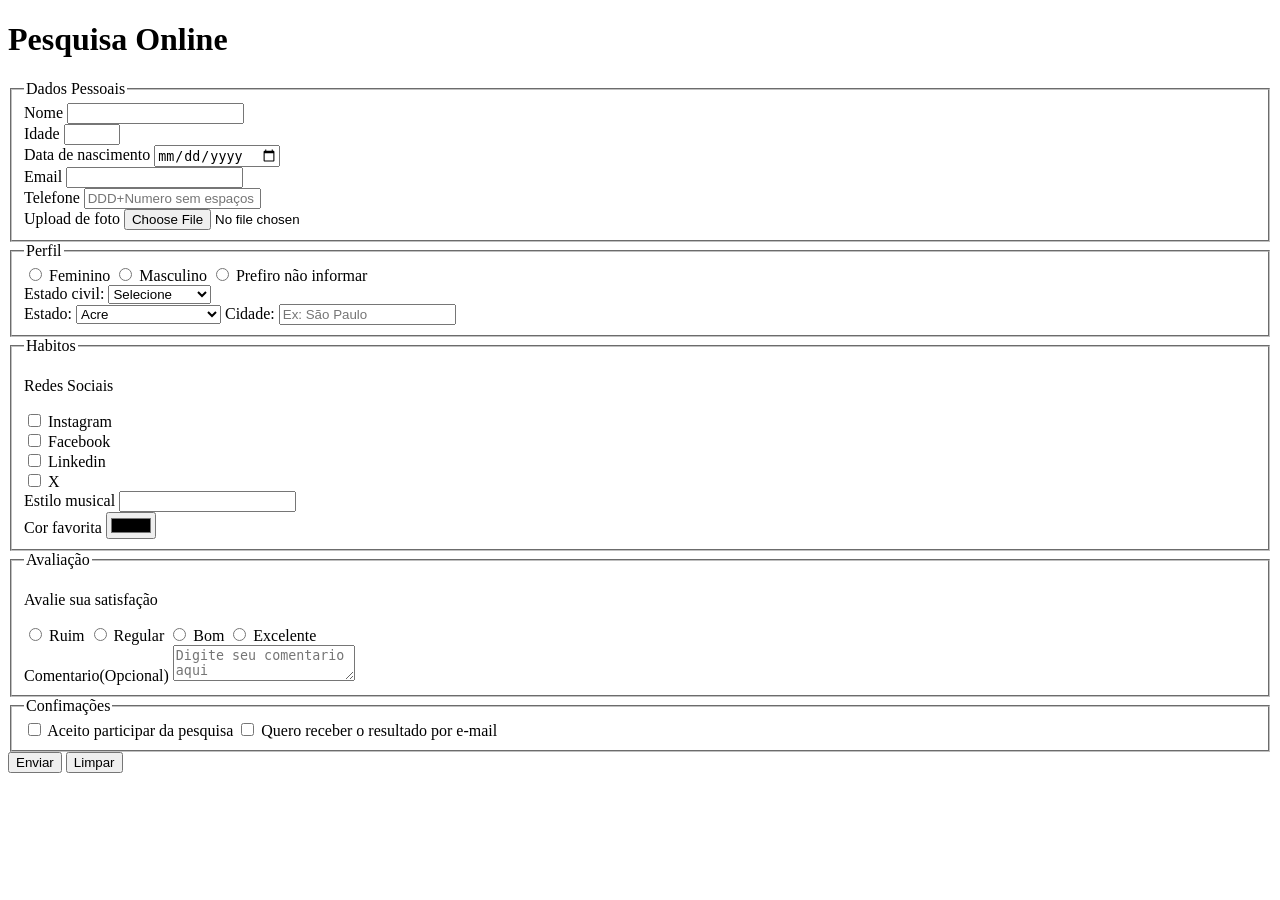
==== index.html @ 90f65c26 "Adicionado favIcon" ====
<!DOCTYPE html>
<html lang="pt-br">
<head>
    <meta charset="UTF-8">
    <meta name="viewport" content="width=device-width, initial-scale=1.0">
    <title>Pesquisa Culturama</title>
    <link rel="stylesheet" href="css/style.css">
    <link rel="shortcut icon" href="favicon.ico" type="image/x-icon">
</head>
<body>
    <header>
        <h1>Pesquisa Online</h1>
    </header>
    <section>
        <form action="" method="get">
            <fieldset>
                <legend>Dados Pessoais</legend>

                <label for="name">Nome</label>
                <input id="name" type="text" name="userName" required>
                <br>
                <label for="age">Idade</label>
                <input id="age" type="number" name="userAges" min="12" max="100" required>
                <br>
                <label for="birthDate">Data de nascimento</label>
                <input id="birthDate" type="date" name="userBirthDate">
                <br>
                <label for="email">Email</label>
                <input id="email" type="email" name="userEmail" required>
                <br>
                <label for="phoneNumber">Telefone</label>
                <input id="phoneNumber" type="tel" name="userPhoneNumber" pattern="[0-9]{11}" placeholder="DDD+Numero sem espaços">
                <br>
                <label for="image">Upload de foto</label>
                <input id="iamge" type="file" accept="image/*" name="userImage">
            </fieldset>

            <fieldset>
                <legend>Perfil</legend>

                <input id="fem" type="radio" name="userGender" value="Feminino">
                <label for="fem">Feminino</label>

                <input id="masc" type="radio" name="userGender" value="Masculino">
                <label for="masc">Masculino</label>

                <input id="notInfo" type="radio" name="userGender" value="notInformed">
                <label for="notInfo">Prefiro não informar</label>
                <br>    

                <label for="statusCivil">Estado civil:</label>
                <select name="maritalStatus" id="statusCivil">
                    <option value="notInformed">Selecione</option>
                    <option value="casado">Casado</option>
                    <option value="solteiro">Solteiro</option>
                    <option value="divorciado">Divorciado</option>
                    <option value="casado">União estavel</option>
                </select>
                <br>
                <label for="state">Estado:</label>
                <select name="userState" id="state">
                    <option value="AC">Acre</option>
                    <option value="AL">Alagoas</option>
                    <option value="AP">Amapá</option>
                    <option value="AM">Amazonas</option>
                    <option value="BA">Bahia</option>
                    <option value="CE">Ceará</option>
                    <option value="DF">Distrito Federal</option>
                    <option value="ES">Espírito Santo</option>
                    <option value="GO">Goiás</option>
                    <option value="MA">Maranhão</option>
                    <option value="MT">Mato Grosso</option>
                    <option value="MS">Mato Grosso do Sul</option>
                    <option value="MG">Minas Gerais</option>
                    <option value="PA">Pará</option>
                    <option value="PB">Paraíba</option>
                    <option value="PR">Paraná</option>
                    <option value="PE">Pernambuco</option>
                    <option value="PI">Piauí</option>
                    <option value="RJ">Rio de Janeiro</option>
                    <option value="RN">Rio Grande do Norte</option>
                    <option value="RS">Rio Grande do Sul</option>
                    <option value="RO">Rondônia</option>
                    <option value="RR">Roraima</option>
                    <option value="SC">Santa Catarina</option>
                    <option value="SP">São Paulo</option>
                    <option value="SE">Sergipe</option>
                    <option value="TO">Tocantins</option>
                </select>

                <label for="city">Cidade:</label>
                <input type="text" placeholder="Ex: São Paulo" name="userity" id="city">
            </fieldset>
                
            <fieldset>
                <legend>Habitos</legend>

                <p>Redes Sociais</p>
                <input id="instagram" type="checkbox" name="social" value="instagram">
                <label for="instagram">Instagram</label>
                <br>
                <input id="facebook" type="checkbox" name="social" value="facebook">
                <label for="facebook">Facebook</label>
                <br>
                <input id="linkedin" type="checkbox" name="social" value="linkedin">
                <label for="linkedin">Linkedin</label>
                <br>
                <input id="X" type="checkbox" name="social" value="X">
                <label for="X">X</label>
                <br>
                <label for="musicStyle">Estilo musical</label>
                <input list="styleTypes" type="text" id="musicStyle" name="music">
                <datalist id="styleTypes">
                    <option value="Rock">
                    <option value="Sertanejo">
                    <option value="Funk">
                    <option value="Samba">
                </datalist>
                <br>
                <label for="favoriteColor">Cor favorita</label>
                <input type="color" name="userFavoriteColor" id="favoriteColor">
            </fieldset>

            <fieldset>
                <legend>Avaliação</legend>

                <p>Avalie sua satisfação</p>
                <input type="radio" name="gradeUser" id="ruim" value="ruim">
                <label for="ruim">Ruim</label>
                <input type="radio" name="gradeUser" id="regular" value="regular">
                <label for="regular">Regular</label>
                <input type="radio" name="gradeUser" id="bom" value="boa">
                <label for="bom">Bom</label>
                <input type="radio" name="gradeUser" id="excelente" value="excelente">
                <label for="excelente">Excelente</label>
                <br>
                <label for="comment">Comentario(Opcional)</label>
                <textarea name="commentUser" id="comment" placeholder="Digite seu comentario aqui"></textarea>
            </fieldset>

            <fieldset>
                <legend>Confimações</legend>

                <input type="checkbox" name="userLGPD" id="userLPGDTerm" value="confirmed" required>
                <label for="userLPGDTerm">Aceito participar da pesquisa</label>

                <input type="checkbox" name="userGetResult" id="userResult" value="confirmed">
                <label for="userResult">Quero receber o resultado por e-mail</label>
            </fieldset>


            <button type="submit">Enviar</button>
            <button type="reset">Limpar</button>
        </form>
    </section>
</body>
</html>
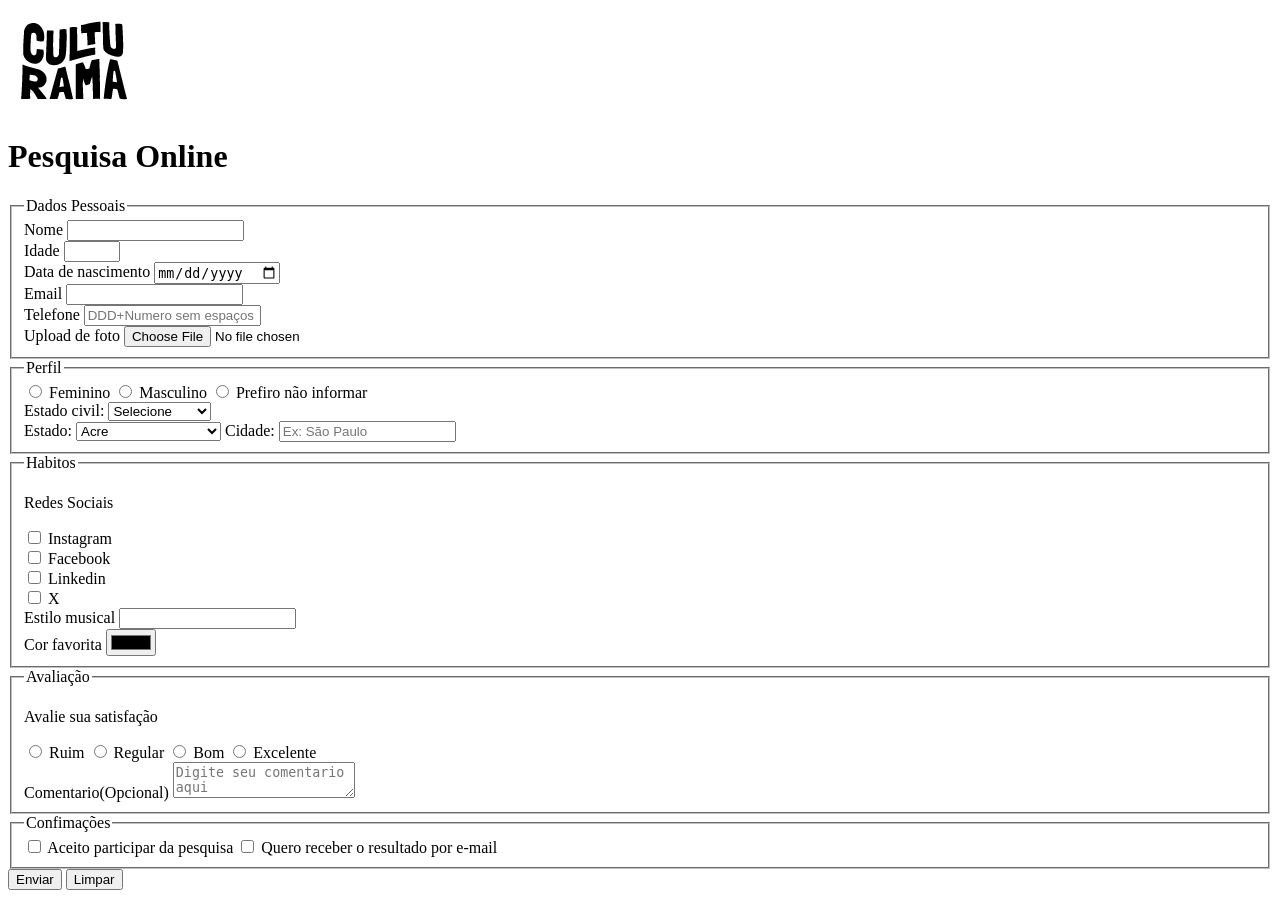
==== commit 413beb77: "Adicionado logo" ====
--- a/index.html
+++ b/index.html
@@ -9,6 +9,7 @@
 </head>
 <body>
     <header>
+        <img src="images/logo-culturama.png" alt="Logo Culturama">
         <h1>Pesquisa Online</h1>
     </header>
     <section>
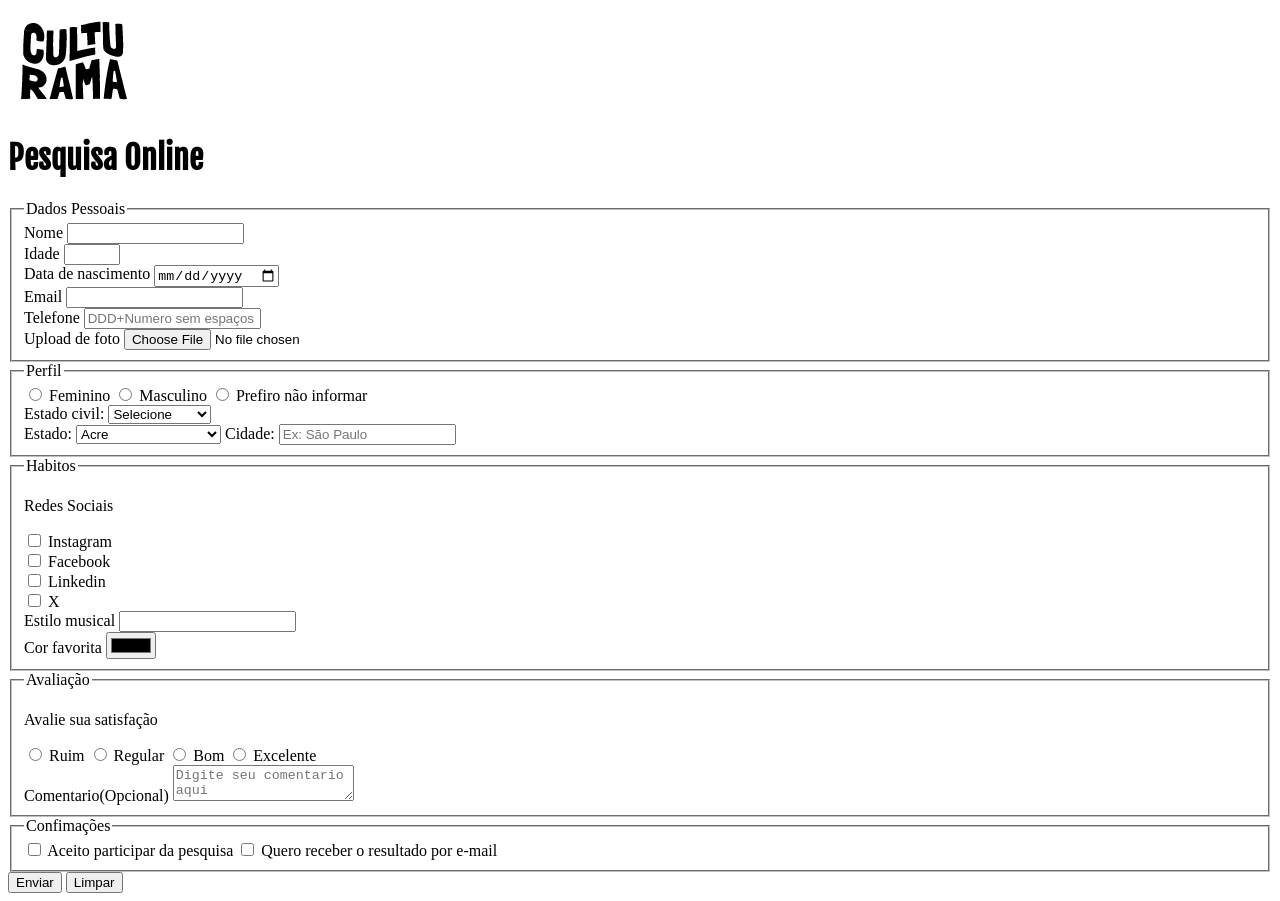
==== commit 48832bf0: "Adicionado fonts" ====
--- a/index.html
+++ b/index.html
@@ -6,6 +6,11 @@
     <title>Pesquisa Culturama</title>
     <link rel="stylesheet" href="css/style.css">
     <link rel="shortcut icon" href="favicon.ico" type="image/x-icon">
+
+    <link rel="preconnect" href="https://fonts.googleapis.com">
+    <link rel="preconnect" href="https://fonts.gstatic.com" crossorigin>
+    <link href="https://fonts.googleapis.com/css2?family=Fjalla+One&family=Poppins:ital,wght@0,100;0,200;0,300;0,400;0,500;0,600;0,700;0,800;0,900;1,100;1,200;1,300;1,400;1,500;1,600;1,700;1,800;1,900&family=Unbounded:wght@200..900&display=swap" rel="stylesheet">
+    <link href="https://fonts.googleapis.com/css2?family=Fjalla+One&family=Poppins:ital,wght@0,100;0,200;0,300;0,400;0,500;0,600;0,700;0,800;0,900;1,100;1,200;1,300;1,400;1,500;1,600;1,700;1,800;1,900&family=Unbounded:wght@200..900&family=Work+Sans:ital,wght@0,100..900;1,100..900&display=swap" rel="stylesheet">
 </head>
 <body>
     <header>
--- a/css/style.css
+++ b/css/style.css
@@ -0,0 +1,6 @@
+body{
+    font-family: 'Work sans' sans-serif;
+}
+h1{
+    font-family: 'Fjalla One';
+}
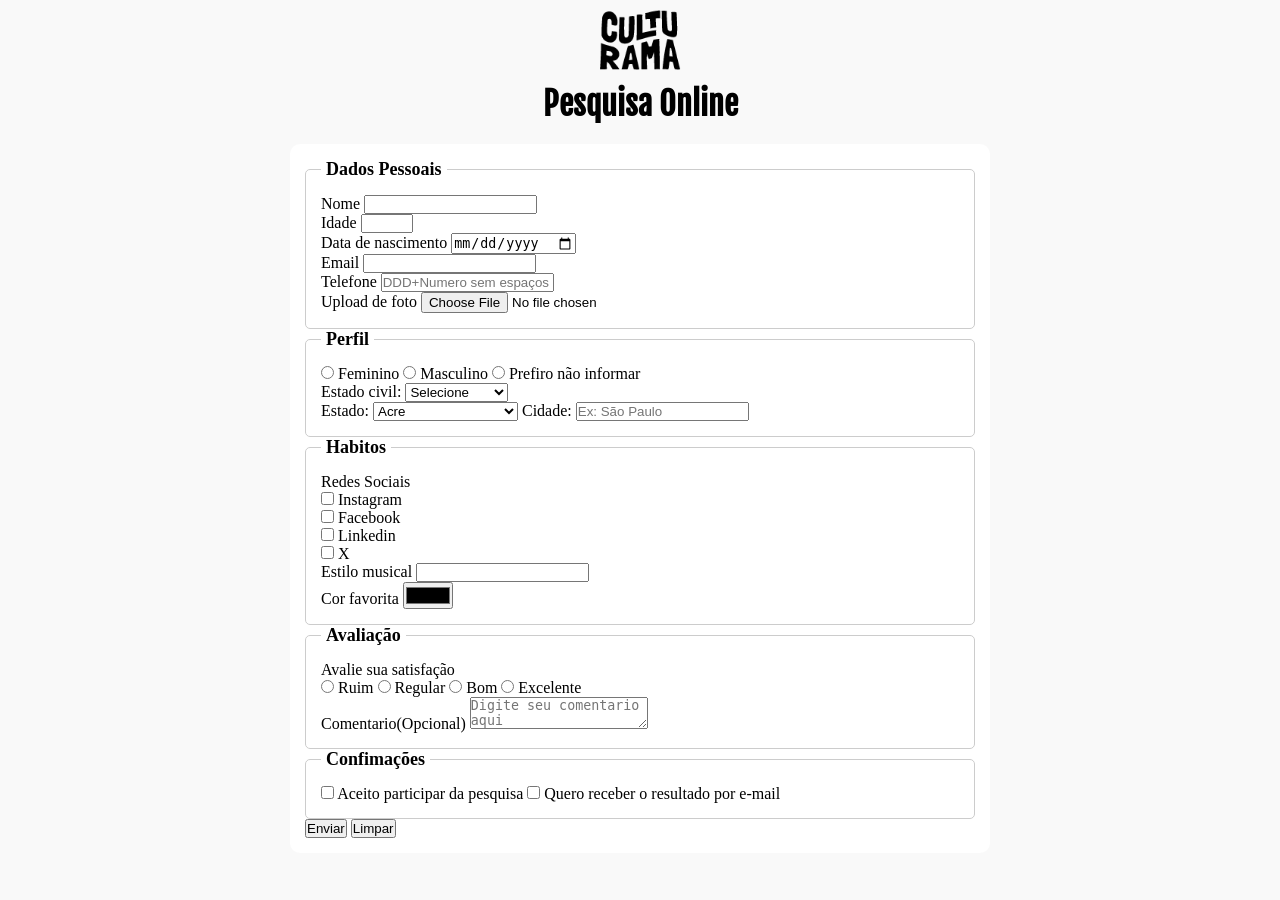
==== commit 13b5f4d9: "Css basico concluido" ====
--- a/index.html
+++ b/index.html
@@ -13,11 +13,12 @@
     <link href="https://fonts.googleapis.com/css2?family=Fjalla+One&family=Poppins:ital,wght@0,100;0,200;0,300;0,400;0,500;0,600;0,700;0,800;0,900;1,100;1,200;1,300;1,400;1,500;1,600;1,700;1,800;1,900&family=Unbounded:wght@200..900&family=Work+Sans:ital,wght@0,100..900;1,100..900&display=swap" rel="stylesheet">
 </head>
 <body>
-    <header>
-        <img src="images/logo-culturama.png" alt="Logo Culturama">
-        <h1>Pesquisa Online</h1>
-    </header>
-    <section>
+    <main>
+        <header>
+            <img src="images/logo-culturama.png" alt="Logo Culturama">
+            <h1>Pesquisa Online</h1>
+        </header>
+        <section>
         <form action="" method="get">
             <fieldset>
                 <legend>Dados Pessoais</legend>
@@ -158,6 +159,8 @@
             <button type="submit">Enviar</button>
             <button type="reset">Limpar</button>
         </form>
-    </section>
+        </section>
+    </main>
+    
 </body>
 </html>
--- a/css/style.css
+++ b/css/style.css
@@ -1,6 +1,47 @@
+*{
+    padding: 0px;
+    margin:0px;
+    box-sizing: border-box;
+}
+
 body{
+    background-color: #f9f9f9;
     font-family: 'Work sans' sans-serif;
 }
+
+main{
+    width: 100%;
+    max-width: 700px;
+    margin: 0 auto;
+}
+
+header{
+    text-align: center;
+    margin-bottom: 20px;
+}
+
+img{
+    width: 100px;
+}
+
 h1{
-    font-family: 'Fjalla One';
+    font-family: 'Fjalla One', sans-serif;
+}
+
+form{
+    background-color: #ffffff;
+    padding: 15px;
+    border-radius: 10px;
+}
+
+fieldset{
+    padding: 15px;
+    border: 1px solid #cccccc;
+    border-radius: 5px;
+}
+
+legend{
+    font-weight: bold;
+    font-size: 18px;
+    padding:0 5px;
 }
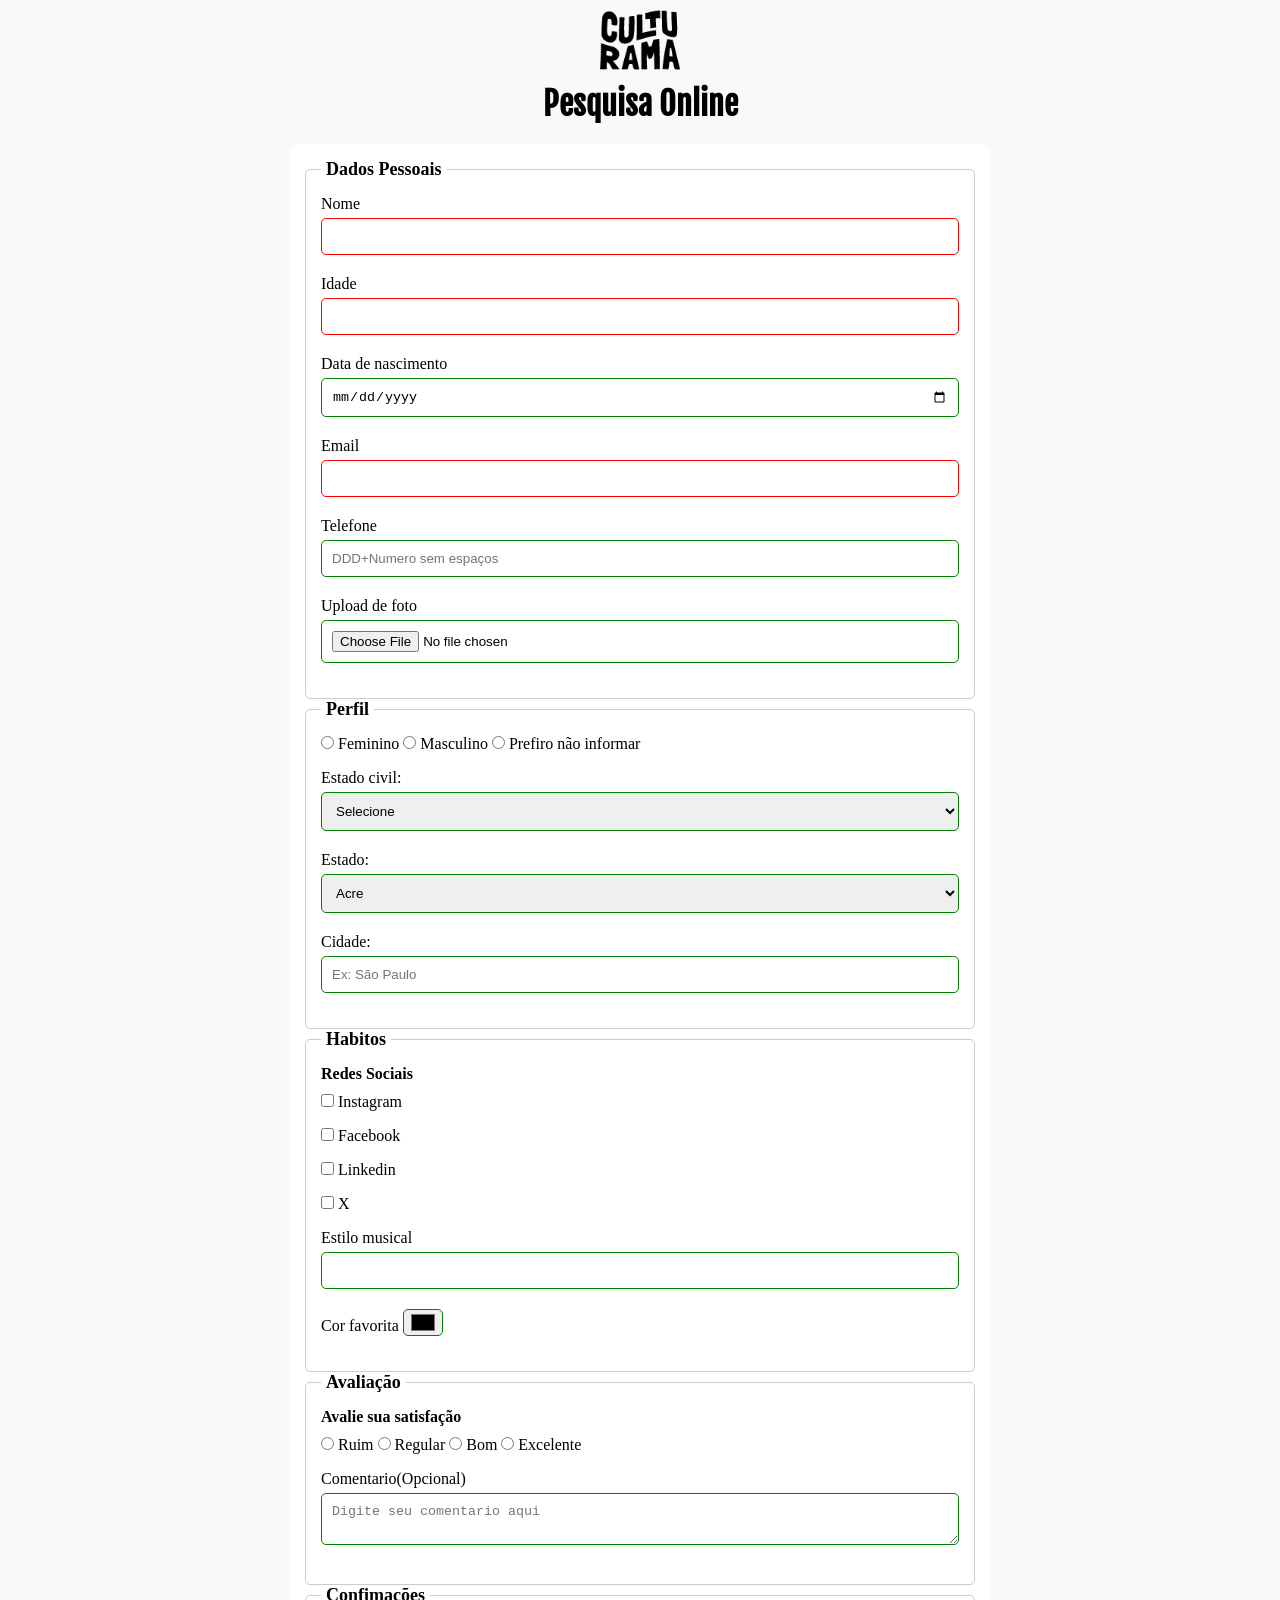
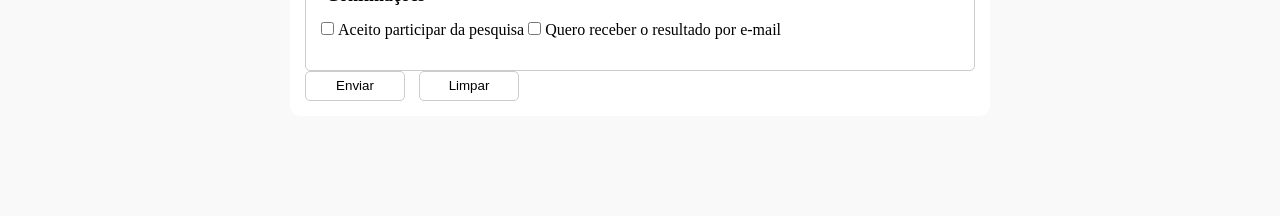
==== commit 2d898660: "Finalizado pagina de sucesso" ====
--- a/index.html
+++ b/index.html
@@ -19,7 +19,7 @@
             <h1>Pesquisa Online</h1>
         </header>
         <section>
-        <form action="" method="get">
+        <form action="pesquisa.html" method="get">
             <fieldset>
                 <legend>Dados Pessoais</legend>
 
--- a/css/style.css
+++ b/css/style.css
@@ -28,10 +28,16 @@
     font-family: 'Fjalla One', sans-serif;
 }
 
+p{
+    font-weight: bold;
+    margin-bottom: 10px;
+}
+
 form{
     background-color: #ffffff;
     padding: 15px;
     border-radius: 10px;
+    margin-bottom: 100px;
 }
 
 fieldset{
@@ -44,4 +50,63 @@
     font-weight: bold;
     font-size: 18px;
     padding:0 5px;
+}
+
+label{
+    display: inline-block;
+    margin-bottom:5px ;
+}
+
+input, select, textarea{
+    width: 100%;
+    padding: 10px;
+    margin-bottom: 20px;
+    border: 1px solid #cccccc;
+    border-radius: 5px;
+}
+
+textarea{
+    min-width: 100px;
+}
+
+input[type="radio"],
+input[type="checkbox"]{
+    width: auto;
+}
+
+input[type="color"]{
+    width: 40px;
+    padding: 0 5px;
+}
+
+input:invalid,
+select:invalid,
+textarea:invalid{
+    border-color: red;
+}
+
+input:valid,
+select:valid,
+textarea:valid{
+    border-color: green;
+}
+
+button{
+    width: 100px;
+    height: 30px;
+    margin-right: 10px;
+    background-color: #ffffff;
+    border: 1px solid #cccccc;
+    border-radius: 5px;
+    cursor: pointer;
+}
+
+button[type="submit"]:hover{
+    background-color: green;
+    color: #ffffff;
+}
+
+button[type="reset"]:hover{
+    background-color: orangered;
+    color: #ffffff;
 }
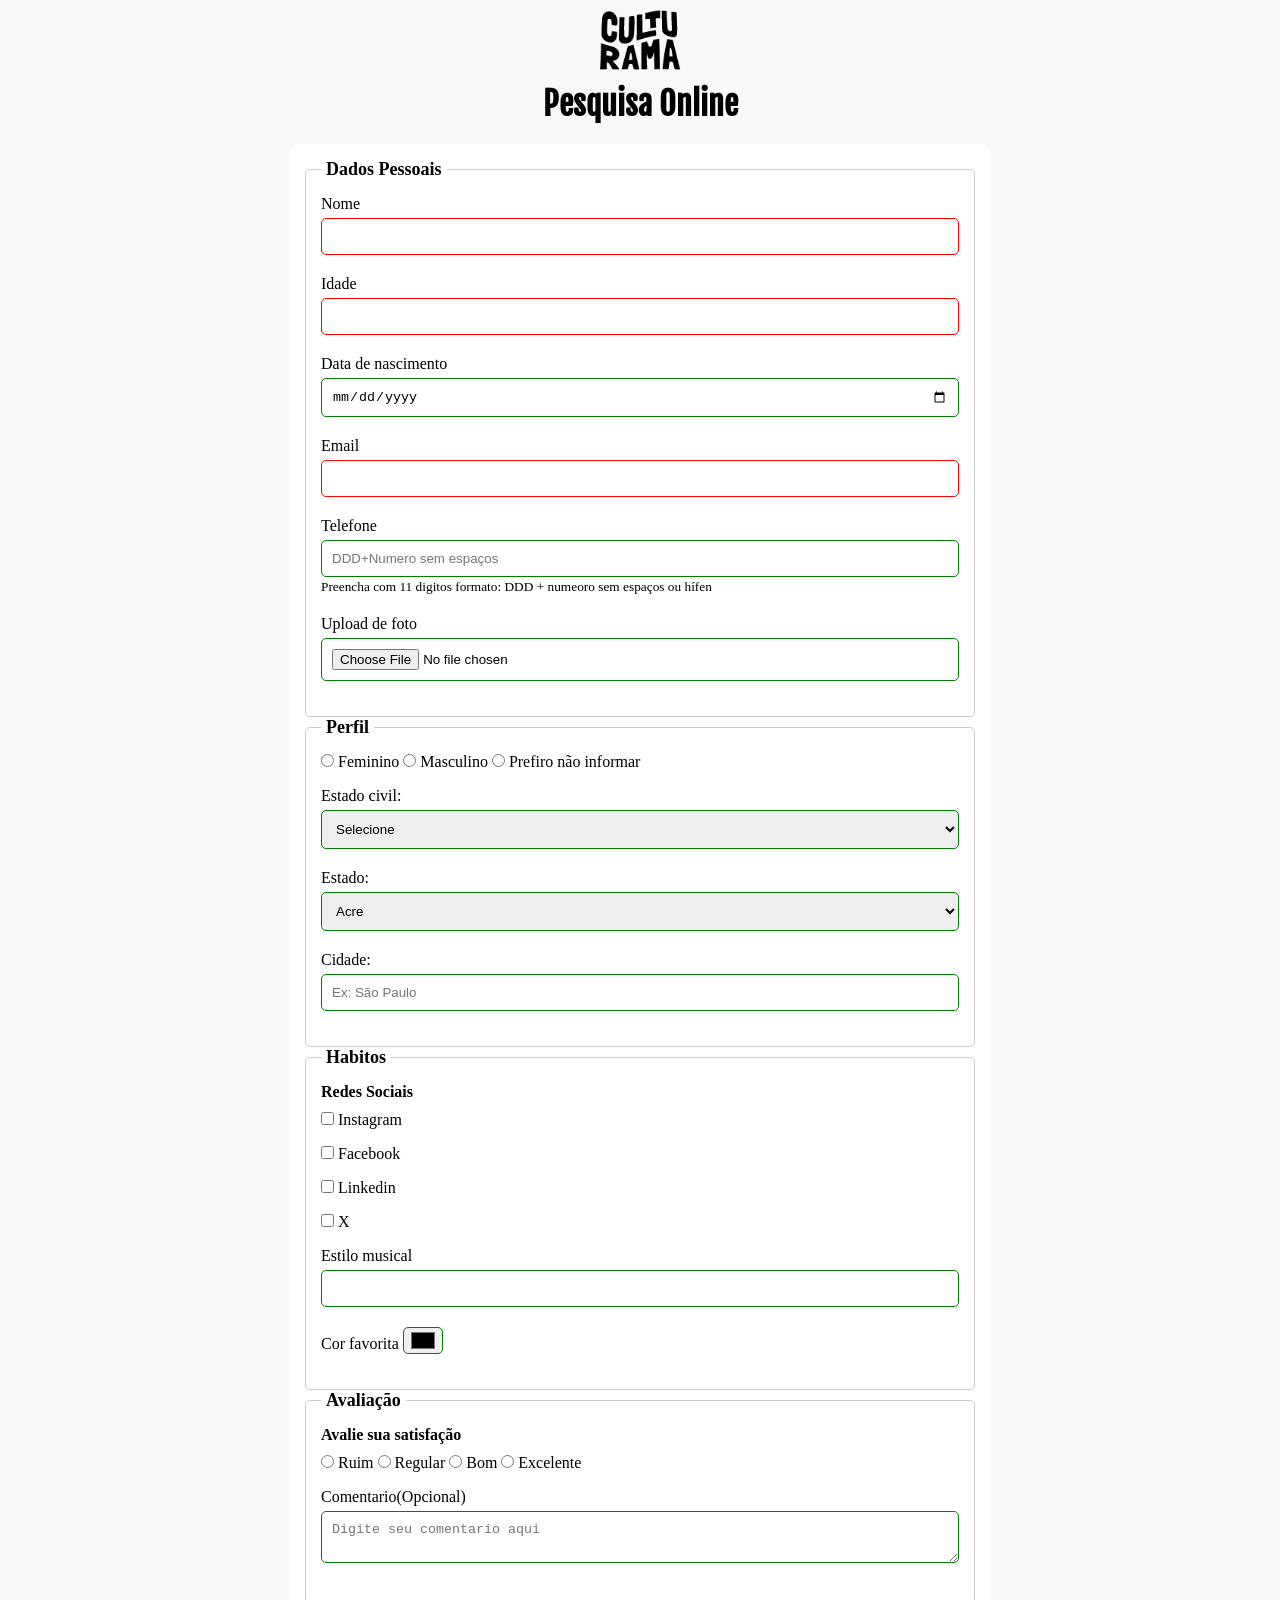
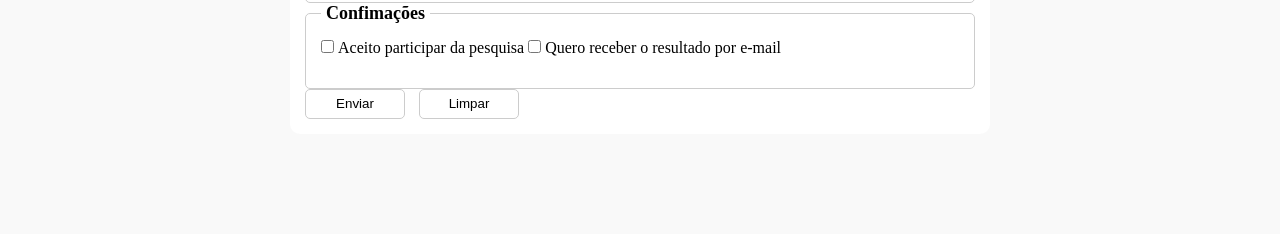
==== commit 1bb9dade: "Adicionado Aria no campo number" ====
--- a/index.html
+++ b/index.html
@@ -36,7 +36,8 @@
                 <input id="email" type="email" name="userEmail" required>
                 <br>
                 <label for="phoneNumber">Telefone</label>
-                <input id="phoneNumber" type="tel" name="userPhoneNumber" pattern="[0-9]{11}" placeholder="DDD+Numero sem espaços">
+                <input id="phoneNumber" type="tel" name="userPhoneNumber" pattern="[0-9]{11}" placeholder="DDD+Numero sem espaços" aria-describedby="phoneHelp">
+                <small id="phoneHelp">Preencha com 11 digitos formato: DDD + numeoro sem espaços ou hífen</small>
                 <br>
                 <label for="image">Upload de foto</label>
                 <input id="iamge" type="file" accept="image/*" name="userImage">
--- a/css/style.css
+++ b/css/style.css
@@ -79,6 +79,15 @@
     padding: 0 5px;
 }
 
+input[type="tel"]{
+    margin-bottom: 0;
+}
+
+small{
+    display: inline-block;
+    margin-bottom: 20px;
+}
+
 input:invalid,
 select:invalid,
 textarea:invalid{
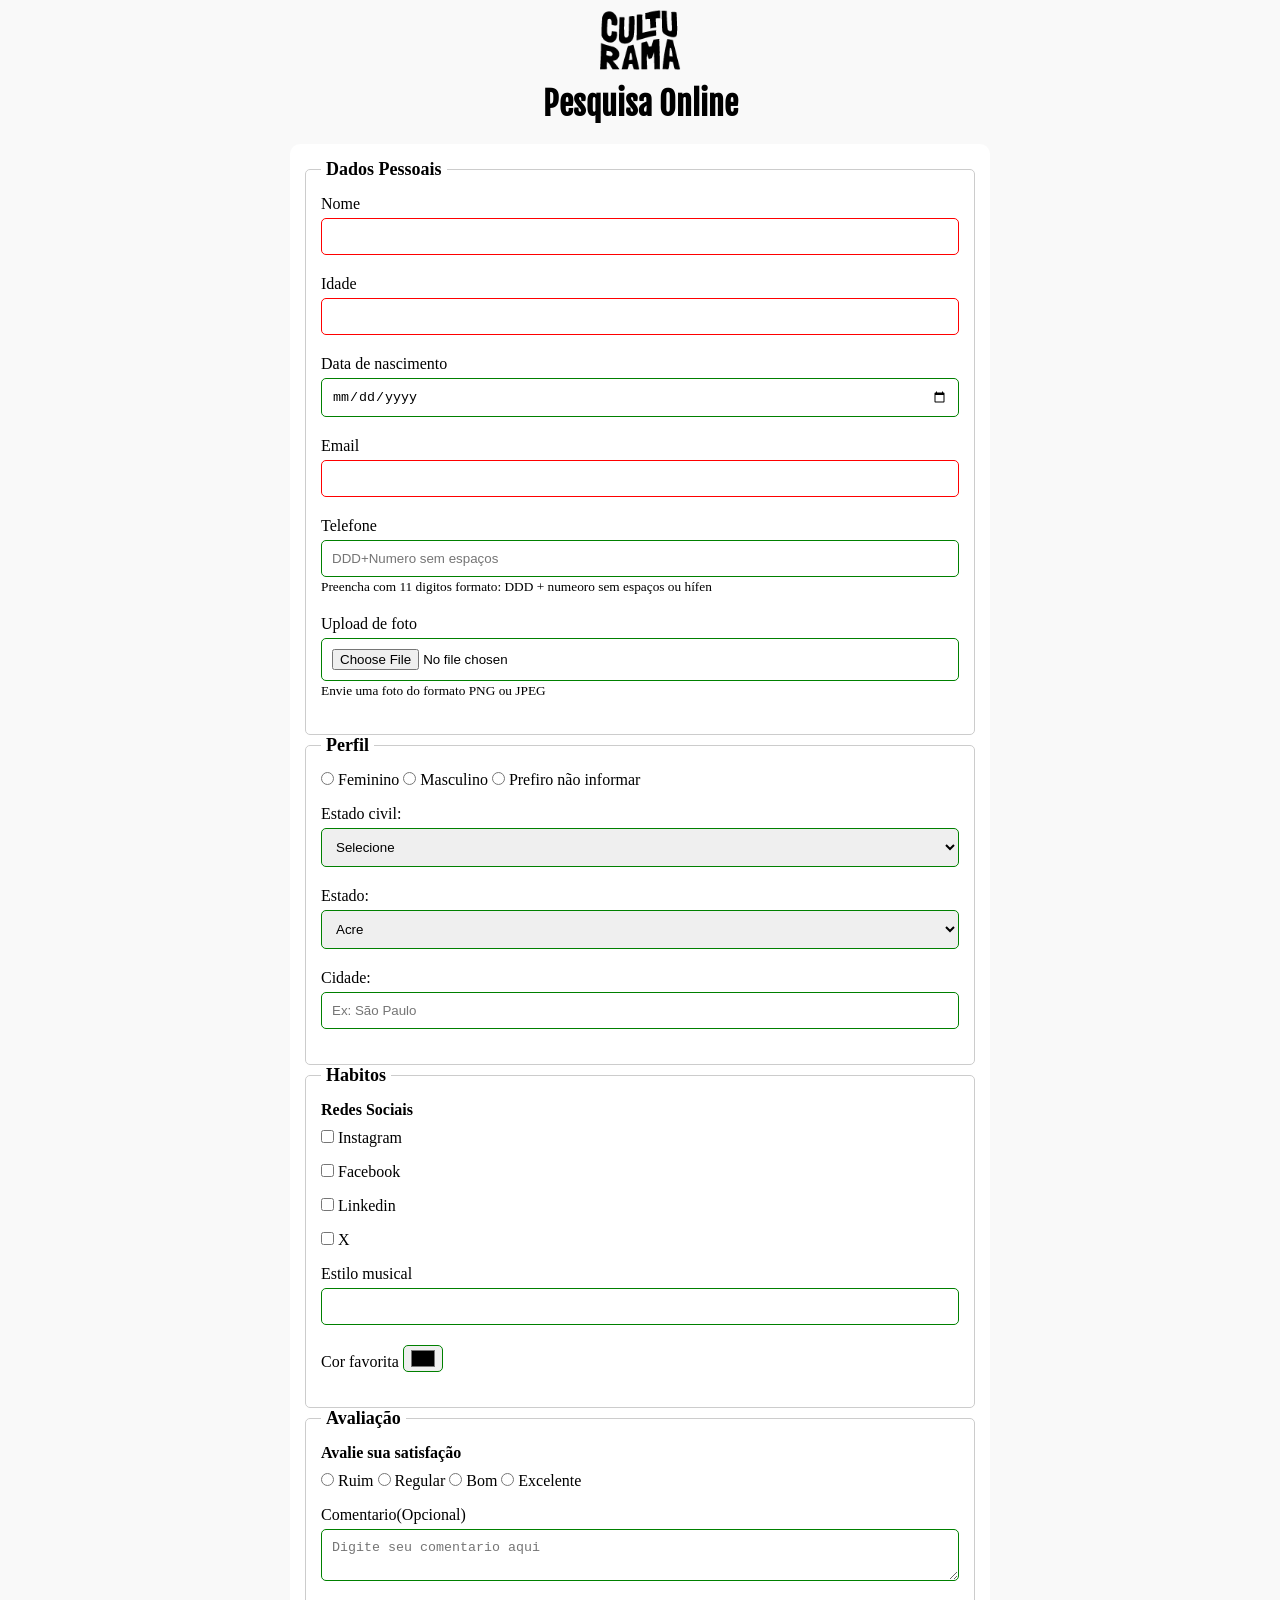
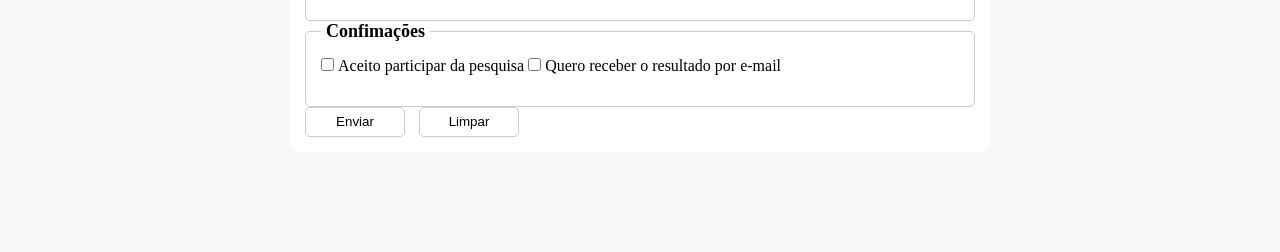
==== commit 0822de8c: "Adicionado Aria no campo upload foto" ====
--- a/index.html
+++ b/index.html
@@ -40,7 +40,8 @@
                 <small id="phoneHelp">Preencha com 11 digitos formato: DDD + numeoro sem espaços ou hífen</small>
                 <br>
                 <label for="image">Upload de foto</label>
-                <input id="iamge" type="file" accept="image/*" name="userImage">
+                <input id="image" type="file" accept="image/*" name="userImage" aria-describedby="imageHelp">
+                <small id="imageHelp">Envie uma foto do formato PNG ou JPEG</small>
             </fieldset>
 
             <fieldset>
--- a/css/style.css
+++ b/css/style.css
@@ -79,7 +79,7 @@
     padding: 0 5px;
 }
 
-input[type="tel"]{
+input[type="tel"], input[type="file"]{
     margin-bottom: 0;
 }
 
